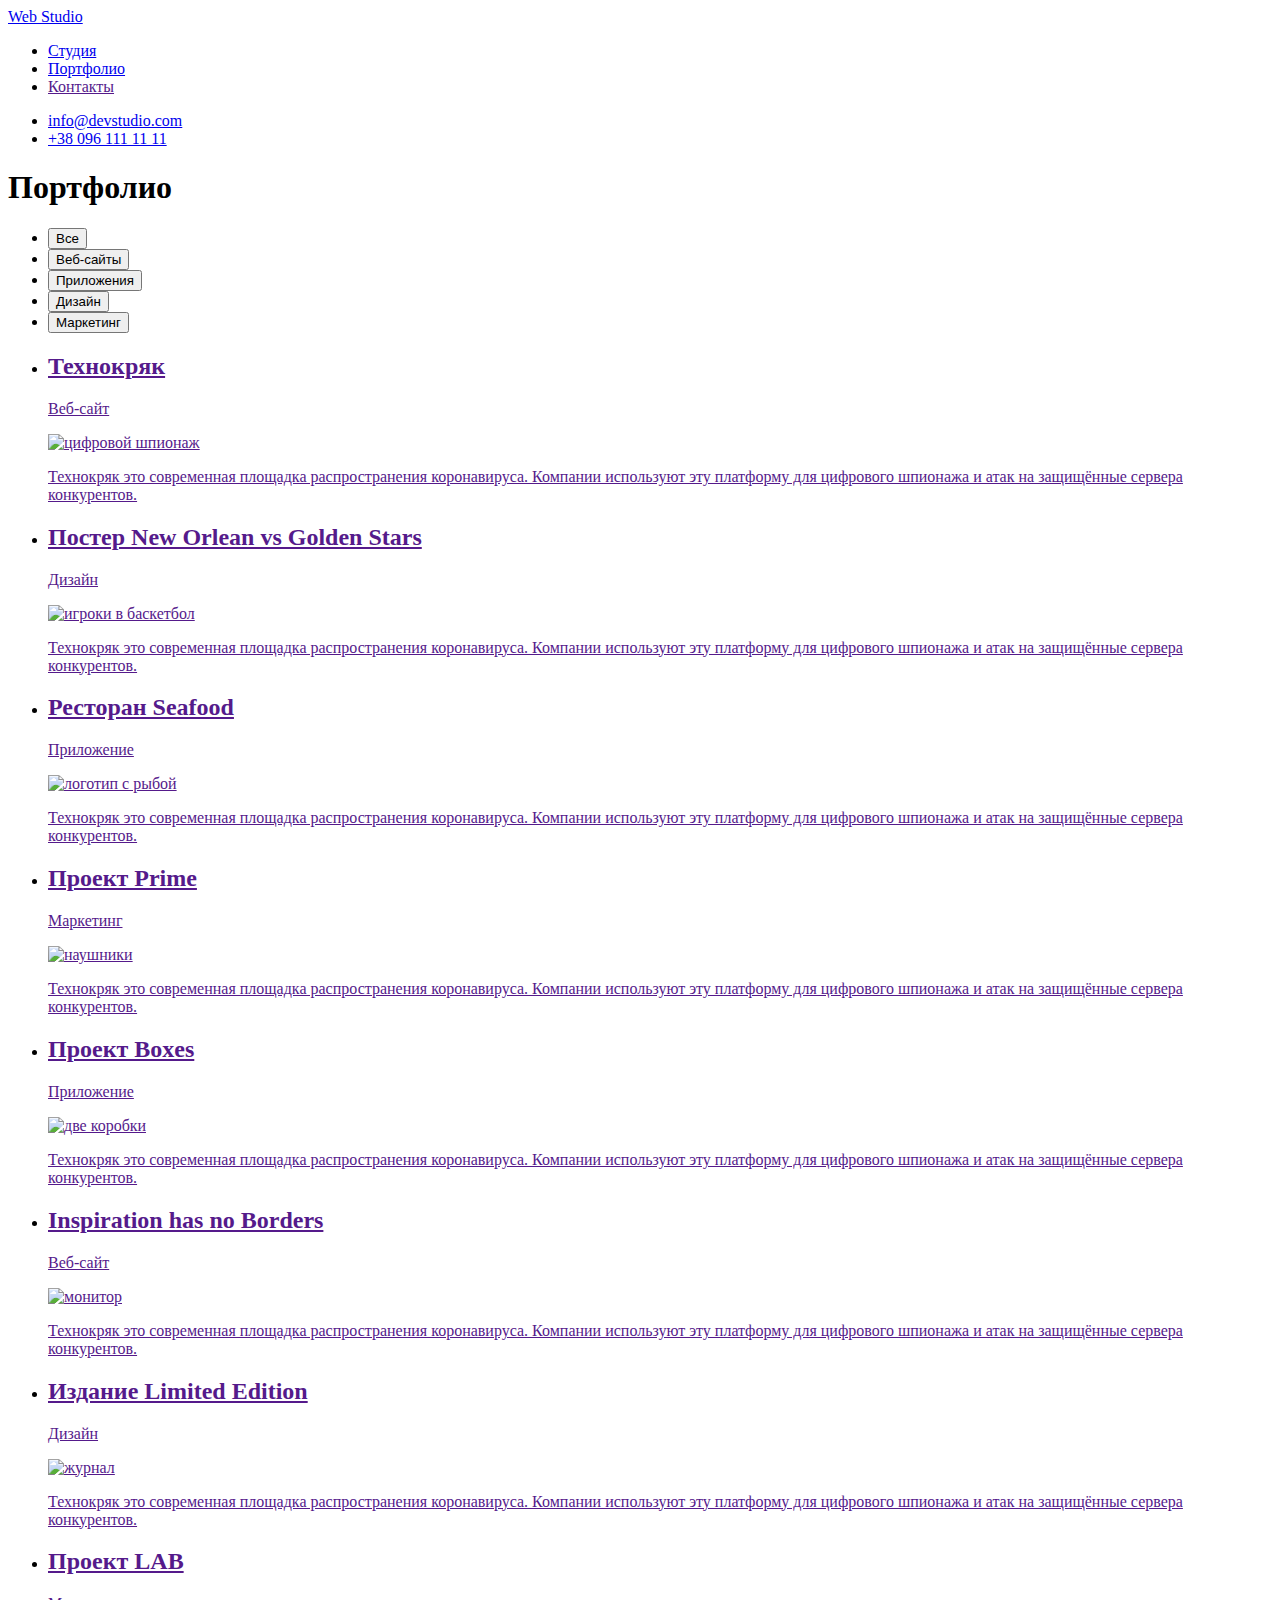
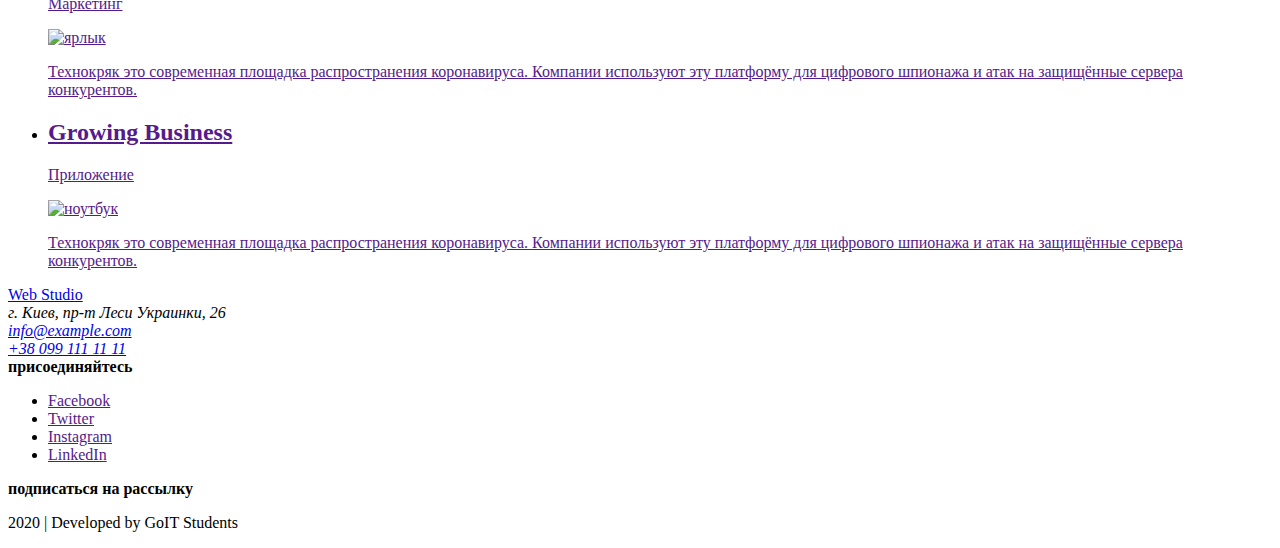
==== portfolio.html @ 5497028c "разметка портфолио" ====
<!DOCTYPE html>
<html lang="ru">
  <head>
    <meta charset="UTF-8" />
    <meta name="viewport" content="width=device-width, initial-scale=1.0" />
    <title>Document</title>
  </head>

  <body>
    <!--Шапка сайта-->
    <header>
      <nav>
        <a href="/">
          Web Studio
        </a>

        <ul>
          <li><a href="./index.html">Студия</a></li>
          <li><a href="./portfolio.html">Портфолио</a></li>
          <li><a href="">Контакты</a></li>
        </ul>

        <ul>
          <li>
            <a class="contacts-link" href="mailto:info@devstudio.com">
              info@devstudio.com
            </a>
          </li>
          <li>
            <a 
            class="contacts-link"
            href="tel:38 0961111111">
              +38 096 111 11 11
            </a>
          </li>
        </ul>
      </nav>
    </header>

    <main>
      <h1>Портфолио</h1>
      <ul>
        <li><button type="button">Все</button></li>
        <li><button type="button">Веб-сайты</button></li>
        <li><button type="button">Приложения</button></li>
        <li><button type="button">Дизайн</button></li>
        <li><button type="button">Маркетинг</button></li>
      </ul>

      <ul>
        <li>
          <a href=""
            ><h2>Технокряк</h2>
            <p>Веб-сайт</p>
            <img
              src="./images/portfolio/цифровой_шпионаж.jpg"
              alt="цифровой шпионаж"
              width="380"
            />
            <p>
              Технокряк это современная площадка распространения коронавируса.
              Компании используют эту платформу для цифрового шпионажа и атак на
              защищённые сервера конкурентов.
            </p></a
          >
        </li>
        <li>
          <a href=""
            ><h2>Постер New Orlean vs Golden Stars</h2>
            <p>Дизайн</p>
            <img
              src="./images/portfolio/игроки_в_баскетбол.jpg"
              alt="игроки в баскетбол"
              width="380"
            />
            <p>
              Технокряк это современная площадка распространения коронавируса.
              Компании используют эту платформу для цифрового шпионажа и атак на
              защищённые сервера конкурентов.
            </p></a
          >
        </li>
        <li>
          <a href=""
            ><h2>Ресторан Seafood</h2>
            <p>Приложение</p>
            <img
              src="./images/portfolio/логотип_с_рыбой.jpg"
              alt="логотип с рыбой"
              width="380"
            />
            <p>
              Технокряк это современная площадка распространения коронавируса.
              Компании используют эту платформу для цифрового шпионажа и атак на
              защищённые сервера конкурентов.
            </p></a
          >
        </li>
        <li>
          <a href=""
            ><h2>Проект Prime</h2>
            <p>Маркетинг</p>
            <img
              src="./images/portfolio/наушники.jpg"
              alt="наушники"
              width="380"
            />
            <p>
              Технокряк это современная площадка распространения коронавируса.
              Компании используют эту платформу для цифрового шпионажа и атак на
              защищённые сервера конкурентов.
            </p></a
          >
        </li>
        <li>
          <a href=""
            ><h2>Проект Boxes</h2>
            <p>Приложение</p>
            <img
              src="./images/portfolio/две_коробки.jpg"
              alt="две коробки"
              width="380"
            />
            <p>
              Технокряк это современная площадка распространения коронавируса.
              Компании используют эту платформу для цифрового шпионажа и атак на
              защищённые сервера конкурентов.
            </p></a
          >
        </li>
        <li>
          <a href=""
            ><h2>Inspiration has no Borders</h2>
            <p>Веб-сайт</p>
            <img
              src="./images/portfolio/монитор.jpg"
              alt="монитор"
              width="380"
            />
            <p>
              Технокряк это современная площадка распространения коронавируса.
              Компании используют эту платформу для цифрового шпионажа и атак на
              защищённые сервера конкурентов.
            </p></a
          >
        </li>
        <li>
          <a href=""
            ><h2>Издание Limited Edition</h2>
            <p>Дизайн</p>
            <img src="./images/portfolio/журнал.jpg" alt="журнал" width="380" />
            <p>
              Технокряк это современная площадка распространения коронавируса.
              Компании используют эту платформу для цифрового шпионажа и атак на
              защищённые сервера конкурентов.
            </p></a
          >
        </li>
        <li>
          <a href=""
            ><h2>Проект LAB</h2>
            <p>Маркетинг</p>
            <img src="./images/portfolio/ярлык.jpg" alt="ярлык" width="380" />
            <p>
              Технокряк это современная площадка распространения коронавируса.
              Компании используют эту платформу для цифрового шпионажа и атак на
              защищённые сервера конкурентов.
            </p></a
          >
        </li>
        <li>
          <a href=""
            ><h2>Growing Business</h2>
            <p>Приложение</p>
            <img
              src="./images/portfolio/ноутбук.jpg"
              alt="ноутбук"
              width="380"
            />
            <p>
              Технокряк это современная площадка распространения коронавируса.
              Компании используют эту платформу для цифрового шпионажа и атак на
              защищённые сервера конкурентов.
            </p></a
          >
        </li>
      </ul>
    </main>

    <!-- Футер -->
    <footer>
      <a href="/">
        Web Studio
      </a>
      <address>г. Киев, пр-т Леси Украинки, 26</address>

      <address>
        <a class="contacts-link" href="mailto:info@example.com"
          >info@example.com</a
        ><br />
        <a class="contacts-link" href="tel:380991111111">+38 099 111 11 11</a>
      </address>

      <b>присоединяйтесь</b>

      <ul>
        <li><a href="" aria-label="Ссылка на Facebook">Facebook</a></li>
        <li><a href="" aria-label="Ссылка на Twitter">Twitter</a></li>
        <li><a href="" aria-label="Ссылка на Instagram">Instagram</a></li>
        <li><a href="" aria-label="Ссылка на LinkedIn">LinkedIn</a></li>
      </ul>

      <b>подписаться на рассылку</b>

      <p>2020 | Developed by GoIT Students</p>
    </footer>
  </body>
</html>
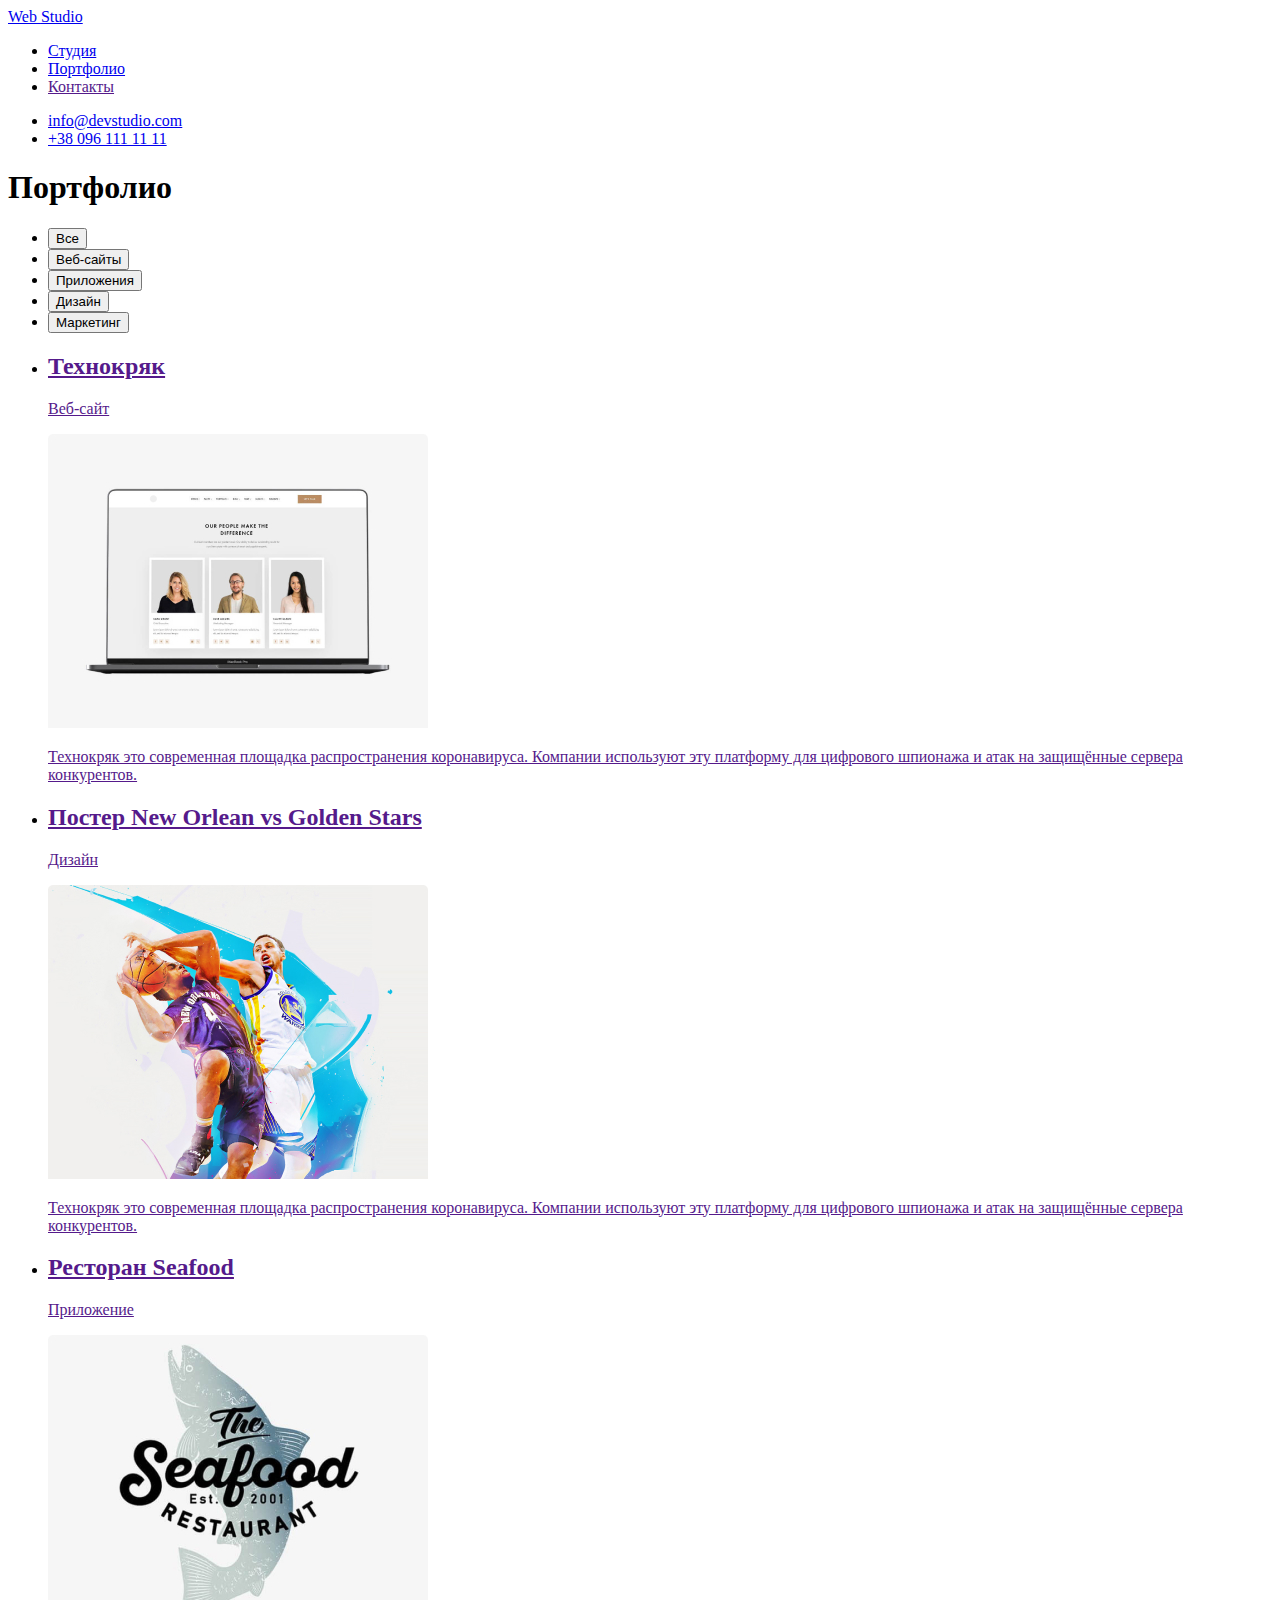
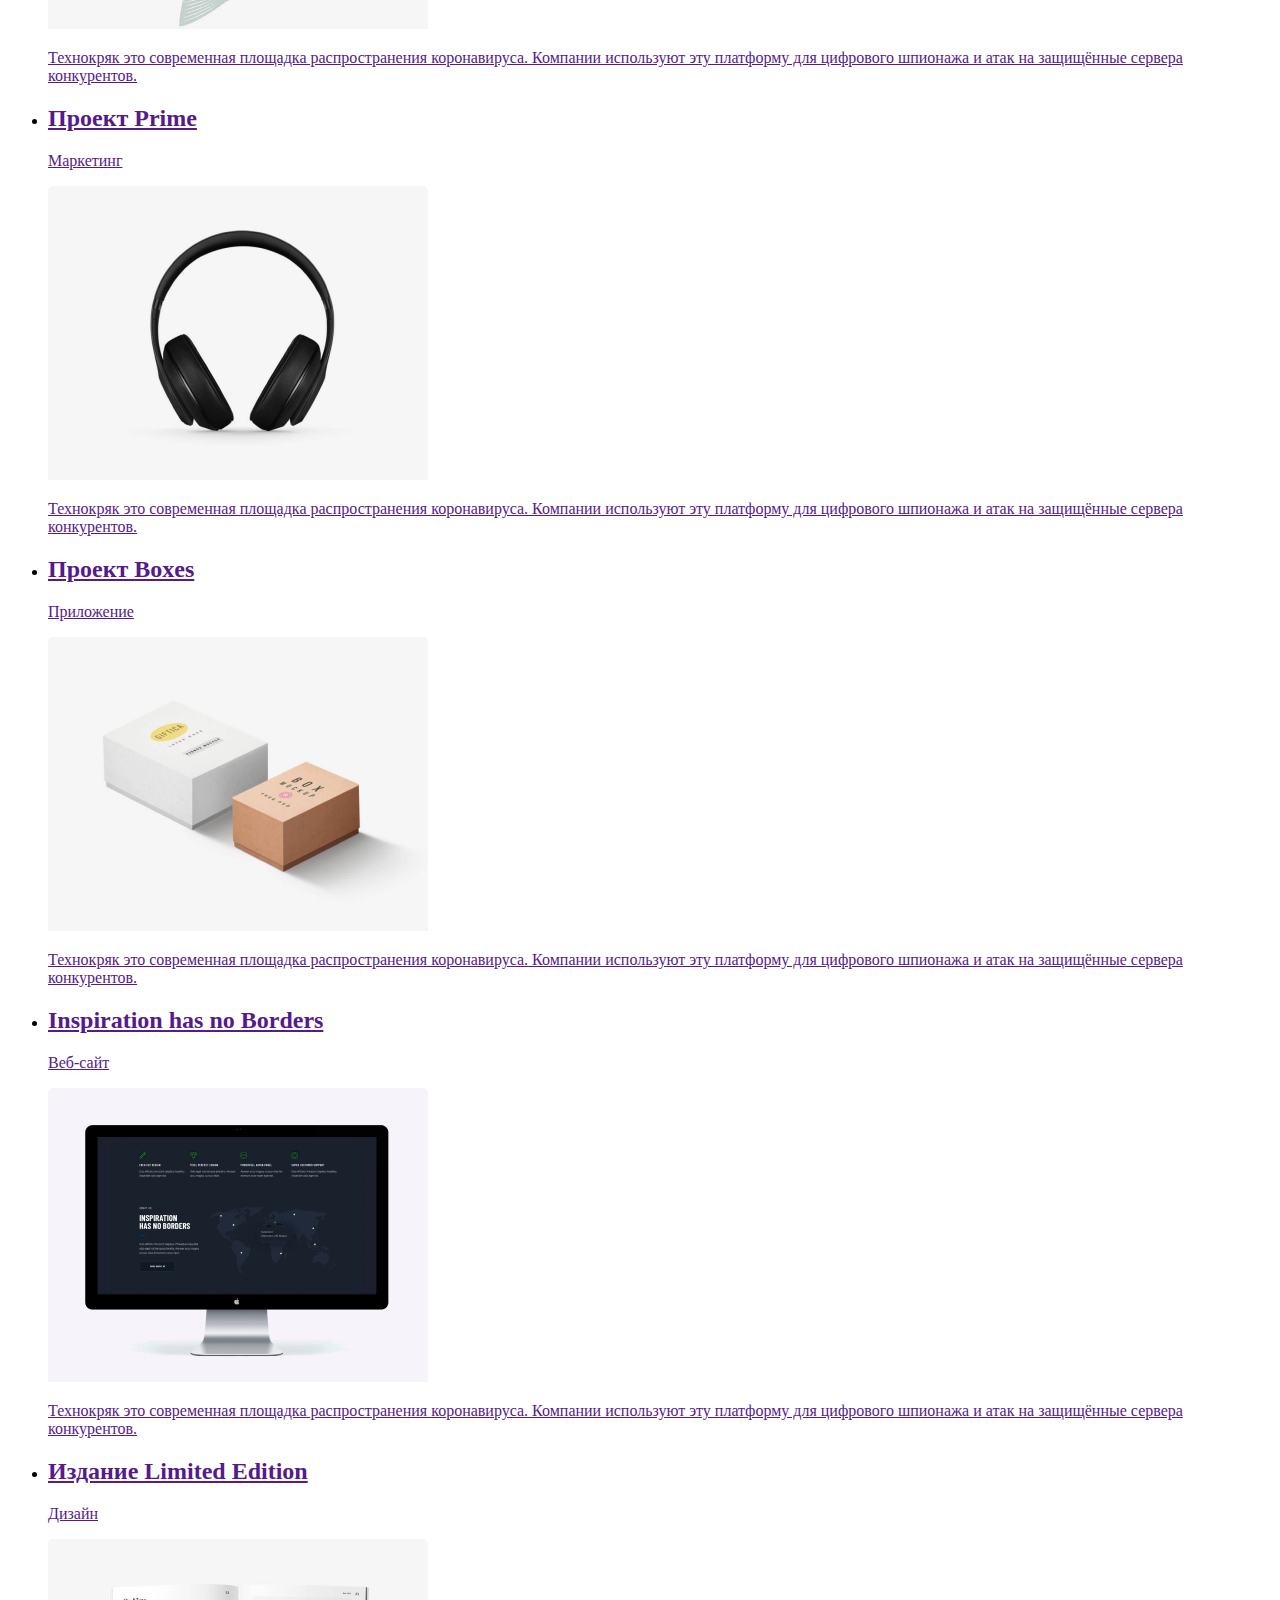
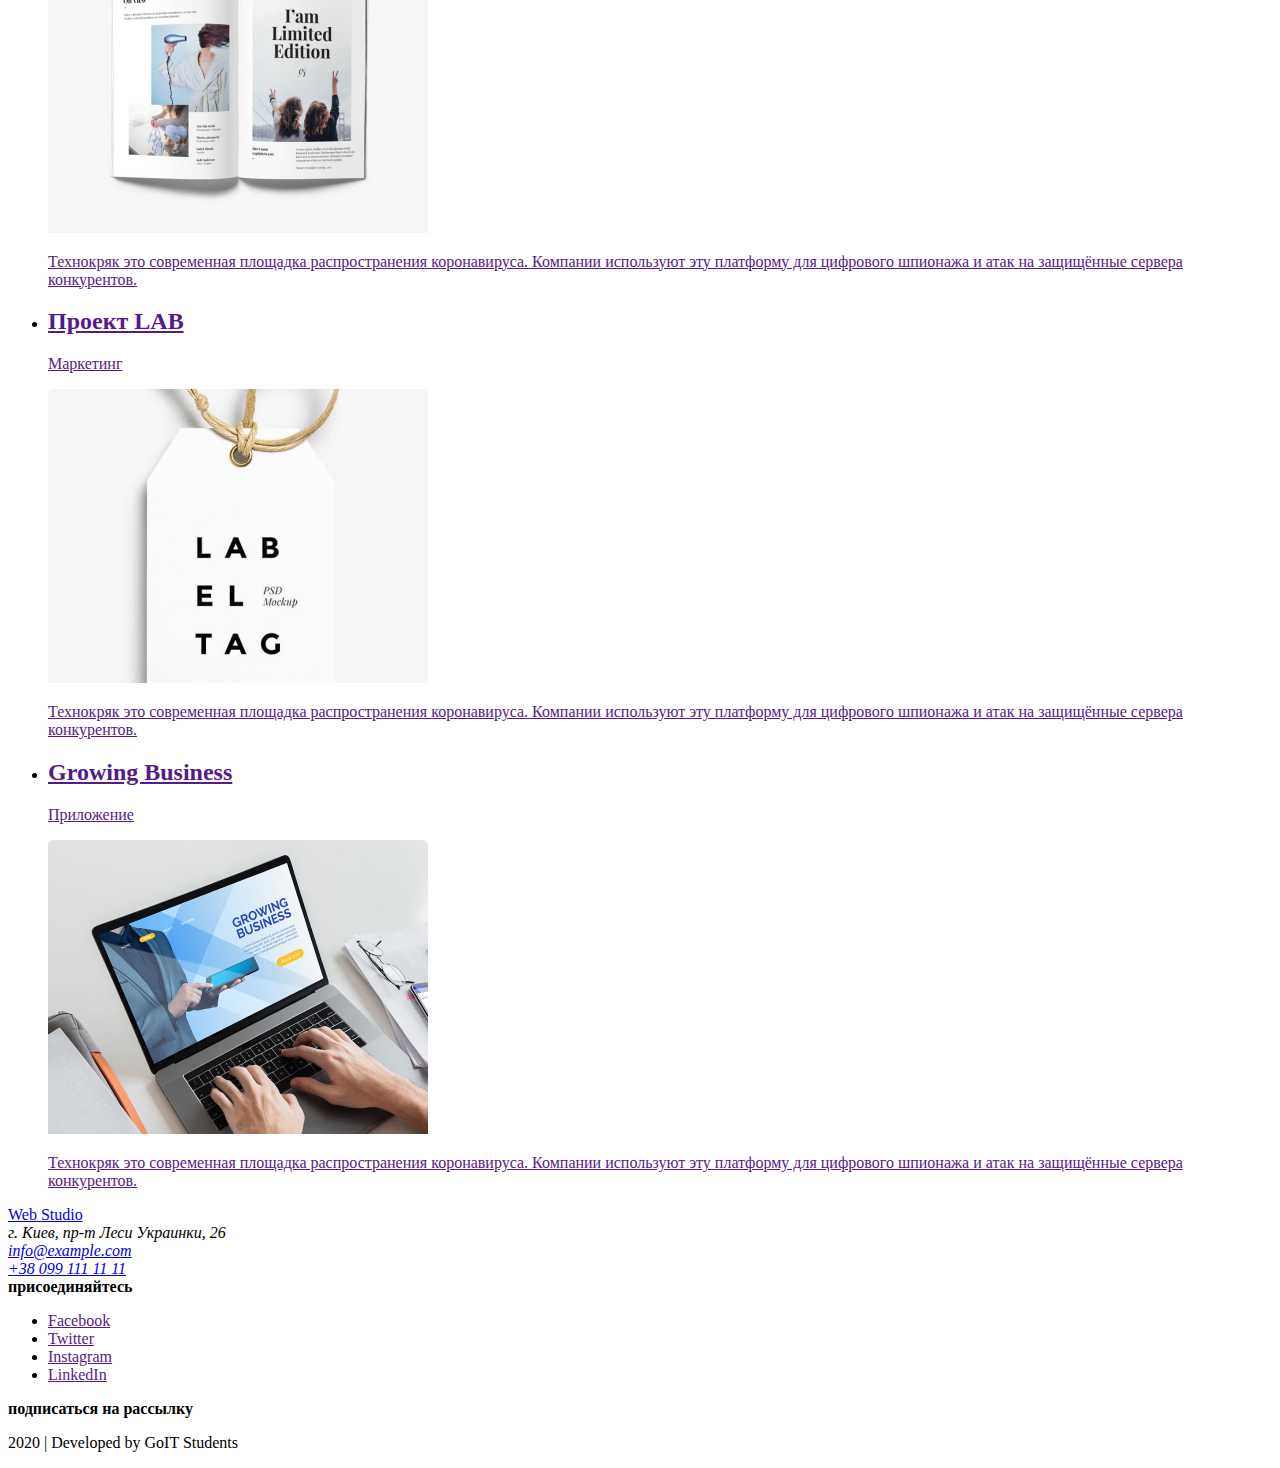
==== commit 4cfd87dd: "оформление заголовков" ====
--- a/portfolio.html
+++ b/portfolio.html
@@ -4,15 +4,16 @@
     <meta charset="UTF-8" />
     <meta name="viewport" content="width=device-width, initial-scale=1.0" />
     <title>Document</title>
+    <link rel="stylesheet" href="./css/styles.css" />
   </head>
 
   <body>
     <!--Шапка сайта-->
     <header>
       <nav>
-        <a href="/">
-          Web Studio
-        </a>
+        <a href="./index.html" class="logo">
+          Web <span class="logo-secondary-color">Studio</span></a
+        >
 
         <ul>
           <li><a href="./index.html">Студия</a></li>
@@ -27,9 +28,7 @@
             </a>
           </li>
           <li>
-            <a 
-            class="contacts-link"
-            href="tel:38 0961111111">
+            <a class="contacts-link" href="tel:38 0961111111">
               +38 096 111 11 11
             </a>
           </li>
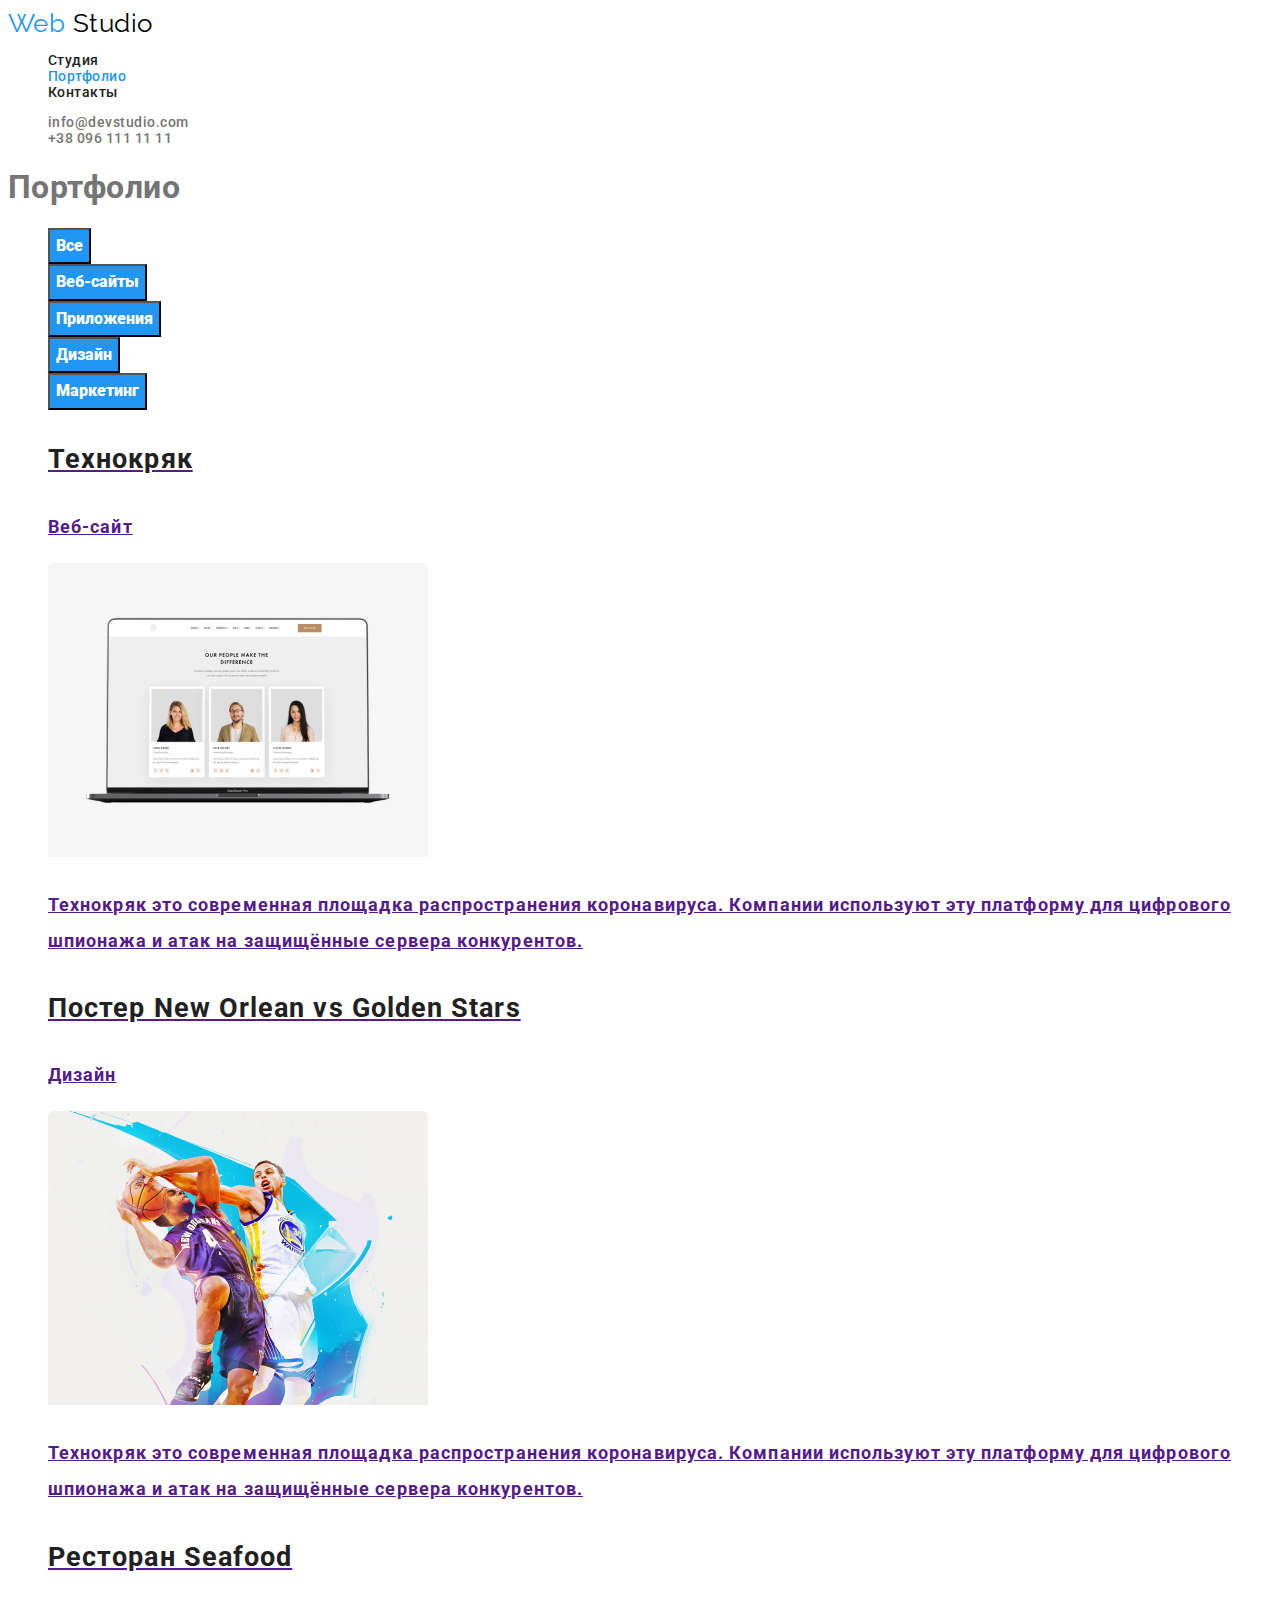
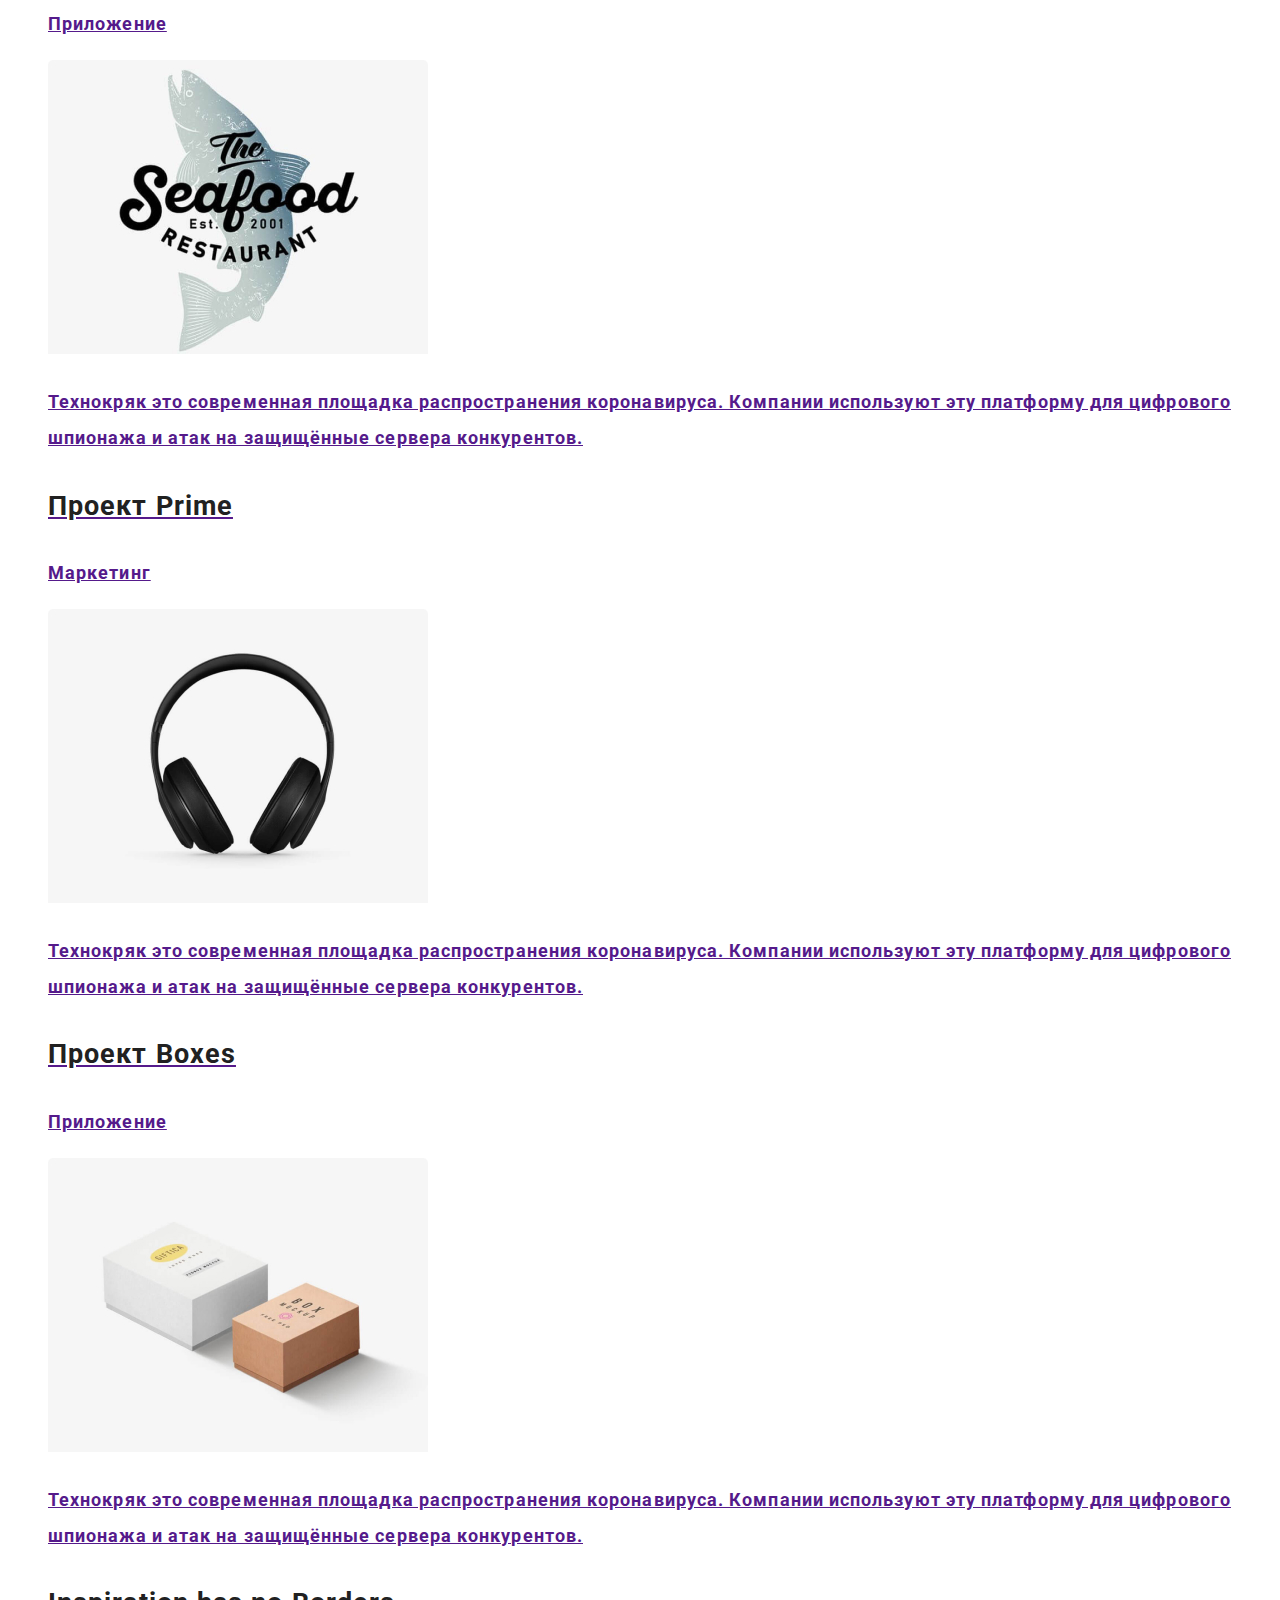
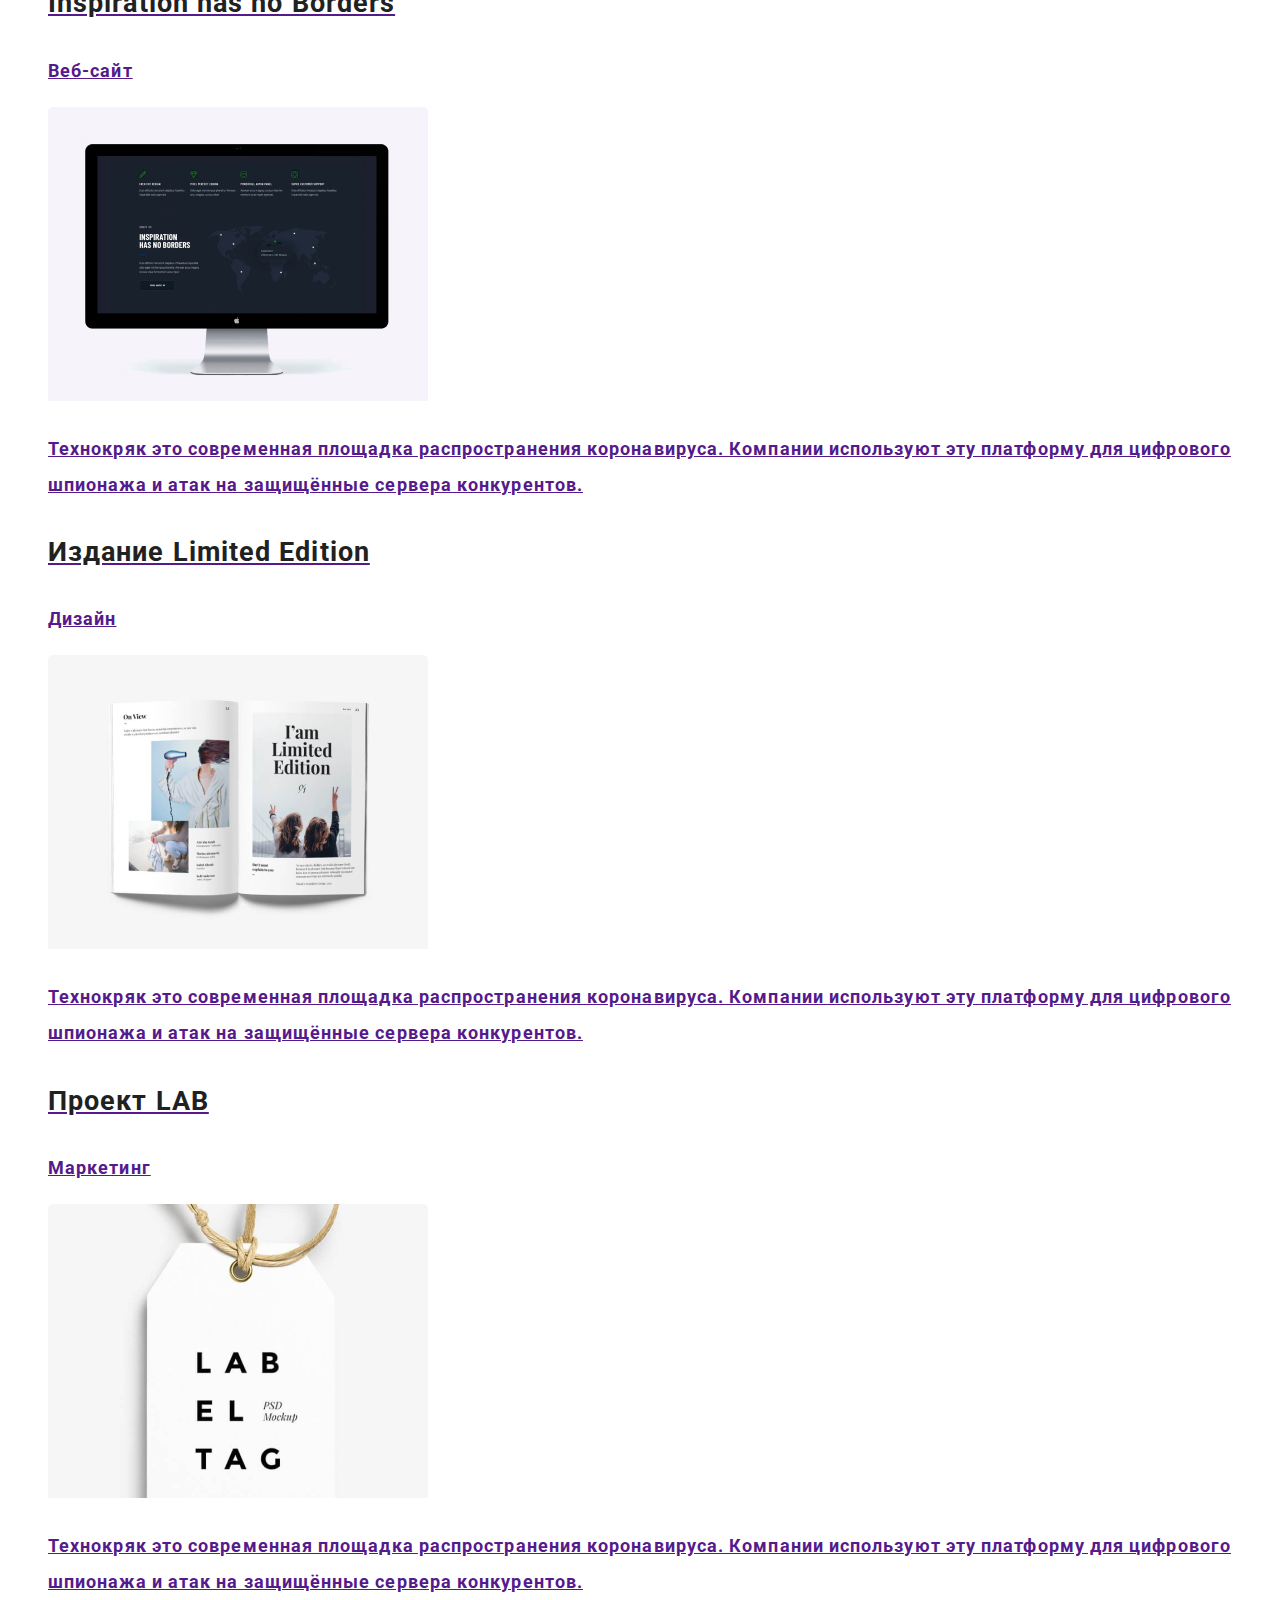
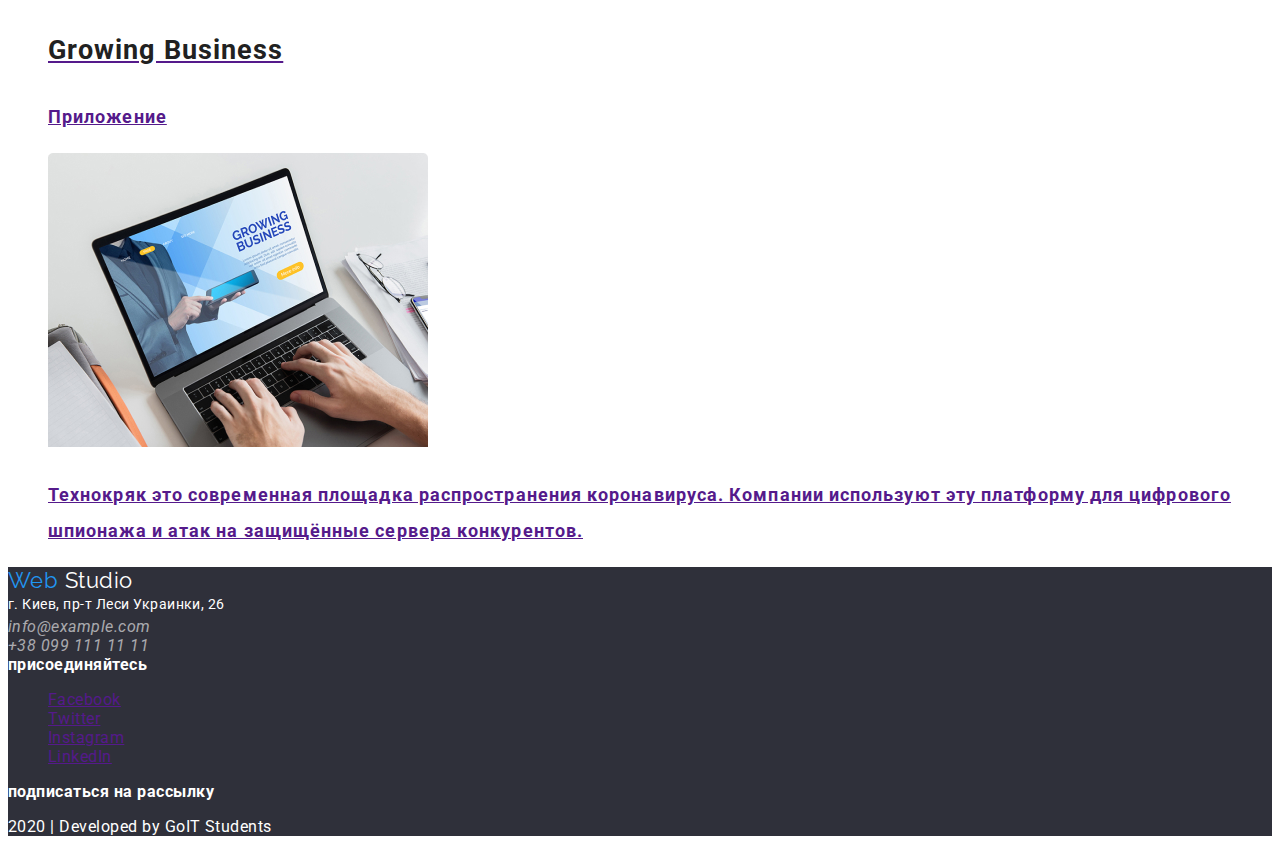
==== commit f4f3ed1b: "fix" ====
--- a/portfolio.html
+++ b/portfolio.html
@@ -4,6 +4,10 @@
     <meta charset="UTF-8" />
     <meta name="viewport" content="width=device-width, initial-scale=1.0" />
     <title>Document</title>
+    <link
+      href="https://fonts.googleapis.com/css2?family=Raleway:wght@700&family=Roboto:wght@400;500;700;900&display=swap"
+      rel="stylesheet"
+    />
     <link rel="stylesheet" href="./css/styles.css" />
   </head>
 
@@ -15,20 +19,20 @@
           Web <span class="logo-secondary-color">Studio</span></a
         >
 
-        <ul>
-          <li><a href="./index.html">Студия</a></li>
-          <li><a href="./portfolio.html">Портфолио</a></li>
-          <li><a href="">Контакты</a></li>
+        <ul class="site-nav">
+          <li><a href="./index.html" class="link">Студия</a></li>
+          <li><a href="" class="link current">Портфолио</a></li>
+          <li><a href="" class="link">Контакты</a></li>
         </ul>
 
-        <ul>
+        <ul class="auth-nav">
           <li>
-            <a class="contacts-link" href="mailto:info@devstudio.com">
+            <a class="header-link" href="mailto:info@devstudio.com">
               info@devstudio.com
             </a>
           </li>
           <li>
-            <a class="contacts-link" href="tel:38 0961111111">
+            <a class="header-link" href="tel:380961111111">
               +38 096 111 11 11
             </a>
           </li>
@@ -39,17 +43,17 @@
     <main>
       <h1>Портфолио</h1>
       <ul>
-        <li><button type="button">Все</button></li>
-        <li><button type="button">Веб-сайты</button></li>
-        <li><button type="button">Приложения</button></li>
-        <li><button type="button">Дизайн</button></li>
-        <li><button type="button">Маркетинг</button></li>
+        <li><button type="button" class="button">Все</button></li>
+        <li><button type="button" class="button">Веб-сайты</button></li>
+        <li><button type="button" class="button">Приложения</button></li>
+        <li><button type="button" class="button">Дизайн</button></li>
+        <li><button type="button" class="button">Маркетинг</button></li>
       </ul>
 
-      <ul>
-        <li>
-          <a href=""
-            ><h2>Технокряк</h2>
+      <ul class="portfolio">
+        <li>
+          <a href=""
+            ><h2 class="title">Технокряк</h2>
             <p>Веб-сайт</p>
             <img
               src="./images/portfolio/цифровой_шпионаж.jpg"
@@ -65,7 +69,7 @@
         </li>
         <li>
           <a href=""
-            ><h2>Постер New Orlean vs Golden Stars</h2>
+            ><h2 class="title">Постер New Orlean vs Golden Stars</h2>
             <p>Дизайн</p>
             <img
               src="./images/portfolio/игроки_в_баскетбол.jpg"
@@ -81,7 +85,7 @@
         </li>
         <li>
           <a href=""
-            ><h2>Ресторан Seafood</h2>
+            ><h2 class="title">Ресторан Seafood</h2>
             <p>Приложение</p>
             <img
               src="./images/portfolio/логотип_с_рыбой.jpg"
@@ -97,7 +101,7 @@
         </li>
         <li>
           <a href=""
-            ><h2>Проект Prime</h2>
+            ><h2 class="title">Проект Prime</h2>
             <p>Маркетинг</p>
             <img
               src="./images/portfolio/наушники.jpg"
@@ -113,7 +117,7 @@
         </li>
         <li>
           <a href=""
-            ><h2>Проект Boxes</h2>
+            ><h2 class="title">Проект Boxes</h2>
             <p>Приложение</p>
             <img
               src="./images/portfolio/две_коробки.jpg"
@@ -129,7 +133,7 @@
         </li>
         <li>
           <a href=""
-            ><h2>Inspiration has no Borders</h2>
+            ><h2 class="title">Inspiration has no Borders</h2>
             <p>Веб-сайт</p>
             <img
               src="./images/portfolio/монитор.jpg"
@@ -145,7 +149,7 @@
         </li>
         <li>
           <a href=""
-            ><h2>Издание Limited Edition</h2>
+            ><h2 class="title">Издание Limited Edition</h2>
             <p>Дизайн</p>
             <img src="./images/portfolio/журнал.jpg" alt="журнал" width="380" />
             <p>
@@ -157,7 +161,7 @@
         </li>
         <li>
           <a href=""
-            ><h2>Проект LAB</h2>
+            ><h2 class="title">Проект LAB</h2>
             <p>Маркетинг</p>
             <img src="./images/portfolio/ярлык.jpg" alt="ярлык" width="380" />
             <p>
@@ -169,7 +173,7 @@
         </li>
         <li>
           <a href=""
-            ><h2>Growing Business</h2>
+            ><h2 class="title">Growing Business</h2>
             <p>Приложение</p>
             <img
               src="./images/portfolio/ноутбук.jpg"
@@ -188,27 +192,34 @@
 
     <!-- Футер -->
     <footer>
-      <a href="/">
-        Web Studio
-      </a>
-      <address>г. Киев, пр-т Леси Украинки, 26</address>
-
-      <address>
-        <a class="contacts-link" href="mailto:info@example.com"
-          >info@example.com</a
-        ><br />
-        <a class="contacts-link" href="tel:380991111111">+38 099 111 11 11</a>
-      </address>
-
-      <b>присоединяйтесь</b>
-
-      <ul>
-        <li><a href="" aria-label="Ссылка на Facebook">Facebook</a></li>
-        <li><a href="" aria-label="Ссылка на Twitter">Twitter</a></li>
-        <li><a href="" aria-label="Ссылка на Instagram">Instagram</a></li>
-        <li><a href="" aria-label="Ссылка на LinkedIn">LinkedIn</a></li>
-      </ul>
-
+      <div>
+        <a href="./index.html" class="footer-logo">
+          Web <span class="footer-logo-secondary-color">Studio</span></a
+        >
+        <address class="footer-address">
+          г. Киев, пр-т Леси Украинки, 26
+        </address>
+
+        <address>
+          <a class="footer-contacts-link" href="mailto:info@example.com"
+            >info@example.com</a
+          ><br />
+          <a class="footer-contacts-link" href="tel:380991111111"
+            >+38 099 111 11 11</a
+          >
+        </address>
+      </div>
+
+      <div>
+        <b>присоединяйтесь</b>
+
+        <ul>
+          <li><a href="" aria-label="Ссылка на Facebook">Facebook</a></li>
+          <li><a href="" aria-label="Ссылка на Twitter">Twitter</a></li>
+          <li><a href="" aria-label="Ссылка на Instagram">Instagram</a></li>
+          <li><a href="" aria-label="Ссылка на LinkedIn">LinkedIn</a></li>
+        </ul>
+      </div>
       <b>подписаться на рассылку</b>
 
       <p>2020 | Developed by GoIT Students</p>
--- a/css/styles.css
+++ b/css/styles.css
@@ -0,0 +1,221 @@
+/* белый #FFFFFF */
+
+/* первичный фон #E5E5E5 */
+
+/* вторичный фон #F5F4FA */
+
+/* цвет основного текста #757575 */
+
+/* вторичный цвет текста  #212121*/
+
+/* акцент #2196F3 */
+
+/* соцсети серый #AFB1B8 */
+
+/* соцсети футера серый rgba(255, 255, 255, 0.1) */
+
+/* фон иконок приемущества #F5F4FA */
+
+/* цвет текста контактов футера rgba(255, 255, 255, 0.6) */
+
+/* цвет вторичного теста футера rgba(255, 255, 255, 0.4) */
+
+:root {
+  --white-color: #ffffff;
+  --black-color: #000000;
+  --primary-bg-color: #f5f4fa;
+  --secondary-bg-color: #e5e5e5;
+  --primary-text-color: #757575;
+  --title-text-color: #212121;
+  --accent-color: #2196f3;
+  --social-network-color: #afb1b8;
+  --social-network-footer-color: rgba(255, 255, 255, 0.1);
+  --icon-bg-color: #f5f4fa;
+  --footer-contacts-text-color: rgba(255, 255, 255, 0.6);
+  --footer-secondary-test-color: rgba(255, 255, 255, 0.4);
+  --footer-bg-color: #2f303a;
+}
+
+body {
+  color: var(--primary-text-color);
+  /* background-color: var(--primary-bg-color); */
+  font-family: Roboto, sans-serif;
+  letter-spacing: 0.03em;
+}
+
+ul {
+  list-style: none;
+}
+.logo {
+  color: var(--accent-color);
+  font-family: Raleway, cursive;
+  text-decoration: none;
+  font-size: 26px;
+  line-height: 1.2;
+}
+.logo-secondary-color {
+  color: var(--black-color);
+}
+.logo-secondary-color:hover {
+  color: var(--accent-color);
+}
+
+/* site nav */
+
+.site-nav {
+  font-weight: 500;
+  font-size: 14px;
+  line-height: 1.14;
+}
+
+.site-nav .link {
+  color: var(--title-text-color);
+  text-decoration: none;
+}
+.site-nav .link:hover,
+.site-nav .link:focus {
+  color: var(--accent-color);
+}
+.site-nav .link.current {
+  color: var(--accent-color);
+}
+
+/* auth nav */
+
+.auth-nav {
+  font-weight: 500;
+  font-size: 14px;
+  line-height: 1.14;
+}
+
+.header-link {
+  color: var(--primary-text-color);
+  text-decoration: none;
+}
+.header-link:hover,
+.header-link:focus {
+  color: var(--accent-color);
+}
+
+/* hero */
+
+.hero {
+}
+
+.hero-title {
+  font-weight: 900;
+  font-size: 44px;
+  line-height: 1.4;
+
+  text-align: center;
+  color: var(--title-text-color);
+}
+
+.hero-button {
+  font-weight: 700;
+  font-size: 16px;
+  line-height: 1.9;
+}
+
+/* section */
+
+.section {
+}
+.section-title {
+  font-weight: 700;
+  font-size: 36px;
+  line-height: 1.17;
+  text-align: center;
+  color: var(--title-text-color);
+}
+.bg-team {
+  background-color: var(--primary-bg-color);
+}
+.section-p {
+  font-weight: normal;
+  font-size: 14px;
+  line-height: 24px;
+}
+.title {
+  color: var(--title-text-color);
+}
+.doing {
+  text-decoration: none;
+  font-weight: 700;
+  font-size: 14px;
+  line-height: 1.14;
+  text-align: center;
+}
+h3 {
+  font-weight: 700;
+  font-size: 14px;
+  line-height: 1.14;
+  color: var(--title-text-color);
+}
+
+/* team */
+.section-team {
+  font-weight: 500;
+  font-size: 16px;
+  line-height: 1.19;
+  text-align: center;
+}
+
+/* portfolio */
+
+.portfolio {
+  font-weight: 700;
+  font-size: 18px;
+  line-height: 2;
+  letter-spacing: 0.06em;
+}
+
+/* footer */
+footer {
+  font-style: normal;
+  color: var(--white-color);
+  background-color: var(--footer-bg-color);
+}
+
+.footer-logo {
+  text-decoration: none;
+  color: var(--accent-color);
+  font-size: 22px;
+  line-height: 1.2;
+  font-family: Raleway, cursive;
+}
+.footer-logo-secondary-color {
+  color: var(--white-color);
+}
+.footer-logo-secondary-color:hover {
+  color: var(--accent-color);
+}
+.footer-address {
+  font-style: normal;
+  font-weight: 400;
+  font-size: 14px;
+  line-height: 1.7;
+}
+.footer-contacts-link {
+  text-decoration: none;
+  color: var(--footer-contacts-text-color);
+}
+.footer-contacts-link:hover,
+.footer-contacts-link:focus {
+  color: var(--accent-color);
+}
+.copyright {
+  color: var(--footer-secondary-test-color);
+  font-size: 12px;
+  line-height: 2;
+}
+
+.button {
+  font-weight: 900;
+  font-size: 16px;
+  line-height: 1.9;
+
+  font-family: inherit;
+  color: var(--white-color);
+  background-color: var(--accent-color);
+}
